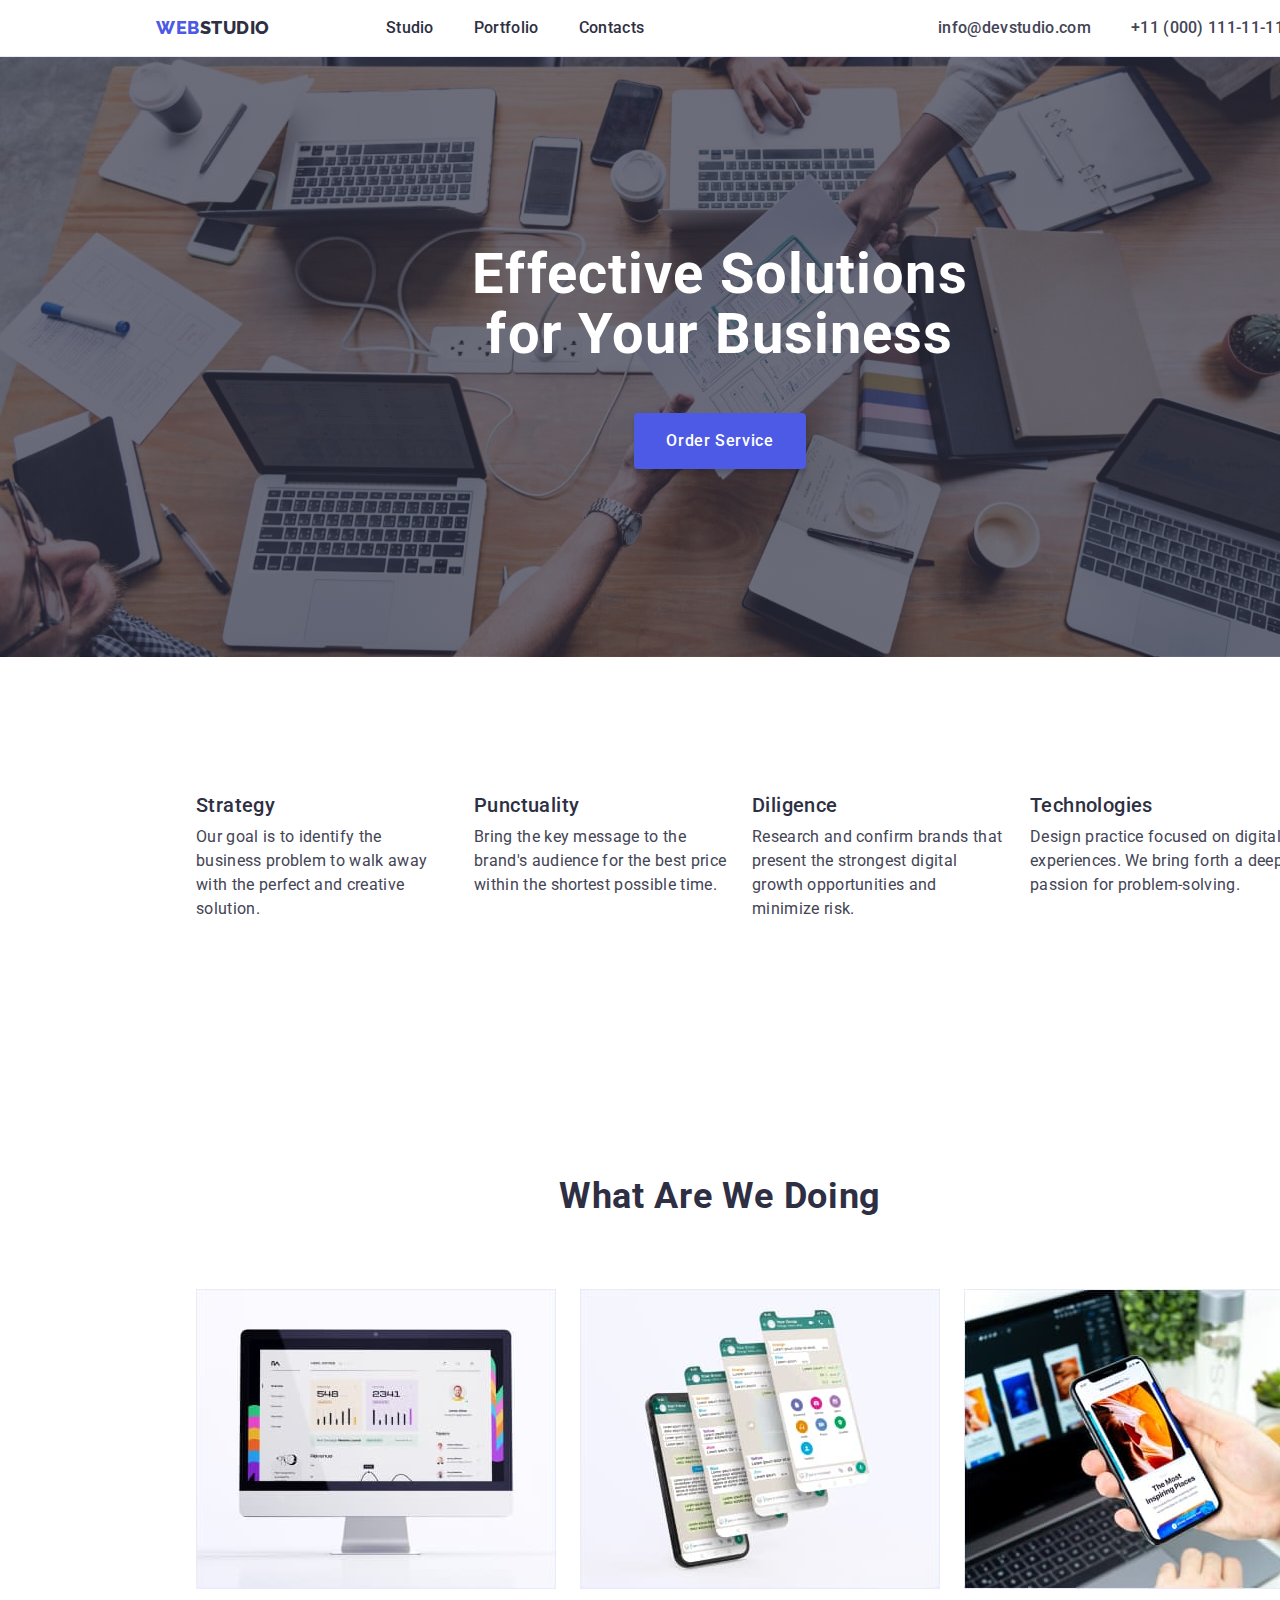
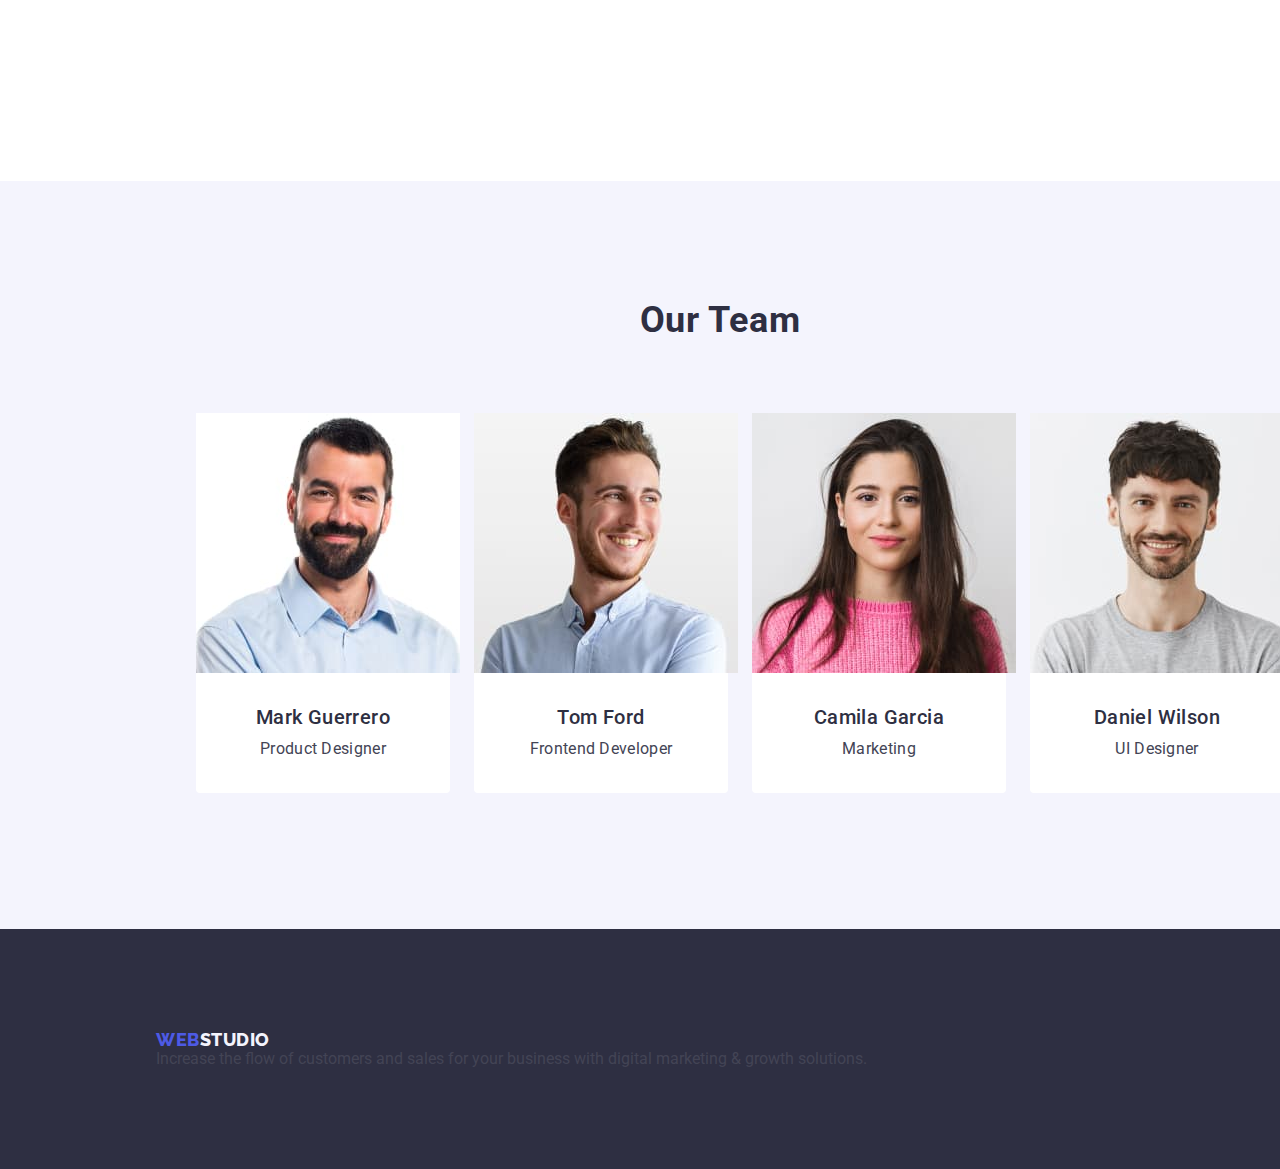
==== index.html @ 3279401d "Initial commit" ====
<!DOCTYPE html>
<html lang="en">

<head>
    <meta charset="UTF-8">
    <meta name="viewport" content="width=device-width, initial-scale=1.0">
    <title>Document</title>
    <link rel="preconnect" href="https://fonts.googleapis.com">
    <link rel="preconnect" href="https://fonts.gstatic.com" crossorigin>
    <link
        href="https://fonts.googleapis.com/css2?family=Raleway:ital,wght@0,100..900;1,100..900&family=Roboto:ital,wght@0,100;0,300;0,400;0,500;0,700;0,900;1,100;1,300;1,400;1,500;1,700;1,900&display=swap"
        rel="stylesheet">
    <link rel="stylesheet"
        href="https://cdnjs.cloudflare.com/ajax/libs/modern-normalize/2.0.0/modern-normalize.min.css" />
    <link href="./css/styles.css" rel="stylesheet">
</head>

<body>
    <header class="header">
        <div class="container">
            <nav class="nav">
                <a class="logo link" href="./index.html">
                    Web<span class="studio">Studio</span>
                </a>
                <ul class="list">
                    <li class="item"><a class="link" href="./index.html">Studio</a></li>
                    <li class="item"><a class="link" href="./portfolio.html">Portfolio</a></li>
                    <li class="item"><a class="link" href="">Contacts</a></li>
                </ul>
            </nav>
            <address class="contact">
                <ul class="list">
                    <li class="item"><a class="link contact-link"
                            href=" mailto:info@devstudio.com">info@devstudio.com</a>
                    </li>
                    <li class="item"><a class="link contact-link" href="tel:+110001111111">+11 (000) 111-11-11</a></li>
                </ul>
            </address>
        </div>
    </header>
    <main>
        <!--1st section-->
        <section class="our-service">
            <div class="container">
                <h1 class="service-title">
                    Effective Solutions for Your Business
                </h1>
                <button class="order-service" type="button">Order Service</button>
            </div>
        </section>

        <!--2nd section-->
        <section class="section">
            <div class="container">
                <h2 class="visually-hidden">cyan</h2>
                <ul class="list list-item">
                    <li class="feature-item">
                        <h3 class="feature">Strategy</h3>
                        <p class="feature-description">
                            Our goal is to identify the business
                            problem to walk away with the perfect and creative solution.
                        </p>
                    </li>
                    <li class="feature-item">
                        <h3 class="feature">Punctuality</h3>
                        <p class="feature-description">
                            Bring the key message to the brand's audience for the best price within the shortest
                            possible
                            time.
                        </p>
                    </li>
                    <li class="feature-item">
                        <h3 class="feature">Diligence</h3>
                        <p class="feature-description">
                            Research and confirm brands that present the strongest digital growth opportunities and
                            minimize
                            risk.
                        </p>
                    </li>
                    <li class="feature-item">
                        <h3 class="feature">Technologies</h3>
                        <p class="feature-description">
                            Design practice focused on digital experiences. We bring forth a deep passion for
                            problem-solving.
                        </p>
                    </li>
                </ul>
            </div>
        </section>

        <!--3rd section-->
        <section class="section">
            <div class="container">
                <h2 class="what-we-do">
                    What are we doing
                </h2>
                <ul class="list what-we-do">
                    <li class="list-item what-we-do-item">
                        <img src="./images/img-1.jpg" width="360" alt="Web">
                    </li>
                    <li class="list-item what-we-do-item">
                        <img src="./images/img-2.jpg" width="360" alt="Mobile">
                    </li>
                    <li class="list-item what-we-do-item">
                        <img src="./images/img-3.jpg" width="360" alt="Desktop">
                    </li>
                </ul>
            </div>
        </section>

        <!--4th section-->
        <section class="our-team">
            <div class="container">
                <h2 class="team">
                    Our Team
                </h2>
                <ul class="list our-team-list">
                    <li class="team-item">
                        <img src="./images/team-card-1.jpg" width="264" alt="Mark Guerrero">
                        <div class="team-container">
                            <h3 class="item-name">
                                Mark Guerrero
                            </h3>
                            <p class="team-card">
                                Product Designer
                            </p>
                        </div>
                    </li>
                    <li class="team-item">
                        <img src="./images/team-card-2.jpg" width="264" alt="Tom Ford">
                        <div class="team-container">
                            <h3 class="item-name">
                                Tom Ford
                            </h3>
                            <p class="team-card">
                                Frontend Developer
                            </p>
                        </div>
                    </li>
                    <li class="team-item">
                        <img src="./images/team-card-3.jpg" width="264" alt="Camila Garcia">
                        <div class="team-container">
                            <h3 class="item-name">
                                Camila Garcia
                            </h3>
                            <p class="team-card">
                                Marketing
                            </p>
                        </div>
                    </li>
                    <li class="team-item">
                        <img src="./images/team-card-4.jpg" width="264" alt="Daniel Wilson">
                        <div class="team-container">
                            <h3 class="item-name">
                                Daniel Wilson
                            </h3>
                            <p class="team-card">
                                UI Designer
                            </p>
                        </div>
                    </li>
                </ul>
            </div>
        </section>
    </main>
    <footer class="footer">
        <div class="container">
            <a class="logo link" href="./index.html">
                Web<span class="studio">Studio</span>
            </a>
            <p class="marketing">
                Increase the flow of customers and sales for your business with digital marketing & growth solutions.
            </p>
        </div>
    </footer>
</body>

</html>
---- css/styles.css ----
:root {
  --main-color: #434455;
  --item-color: #2e2f42;
  --cornflower: #e7e9fc;
  --white: #ffffff;
}

body {
  font-family: Roboto, sans-serif;
  color: var(--main-color);
  background-color: var(--white);
  width: 1440px;
  margin: auto;
}

img {
  display: block;
}

h1,
h2,
h3,
h4 h5,
h6,
p {
  margin: 0;
}

.header {
  border-bottom: 1px solid var(--cornflower);
  background: var(--white);
  box-shadow: 0px 1px 6px 0px rgba(46, 47, 66, 0.08),
    0px 1px 1px 0px rgba(46, 47, 66, 0.16),
    0px 2px 1px 0px rgba(46, 47, 66, 0.08);
}

.container {
  width: 1158px;
  margin: 0 auto;
  padding: 0 15px 0 15px;
}

.header > .container {
  display: flex;
  justify-content: space-between;
}

.nav {
  display: flex;
  align-items: center;
}

.list {
  list-style: none;
  display: flex;
  gap: 40px;
}

.link {
  text-decoration: none;
  color: var(--item-color);
  display: block;
}

.contact-link {
  color: var(--main-color);
}

.link:focus,
.link:hover {
  color: #404bbf;
}

.address {
  font-style: normal;
}

.contact {
  font-style: normal;
  line-height: 1.5;
}

.item {
  font-weight: 500;
  font-size: 16px;
  line-height: 1.5;
  letter-spacing: 0.02em;
  color: var(--item-color);
  text-decoration: none;
}

.logo {
  font-family: Raleway, sans-serif;
  font-size: 18px;
  font-weight: 800;
  line-height: 1.17;
  letter-spacing: 0.03em;
  text-align: left;
  text-transform: uppercase;
  color: #4d5ae5;
  text-decoration: none;
  margin-right: 76px;
}

.logo > .studio {
  color: var(--item-color);
}

.footer > .logo > .studio {
  color: var(--white);
}

.section {
  padding: 120px 0 120px;
}

.visually-hidden {
  position: absolute;
  width: 1px;
  height: 1px;
  margin: -1px;
  border: 0;
  padding: 0;
  white-space: nowrap;
  clip-path: inset(100%);
  clip: rect(0 0 0 0);
  overflow: hidden;
}

/* 1st section */
.our-service {
  background-color: #2e2f42;
  justify-content: center;
  padding: 188px 0 188px;
  display: block;
  background-image: linear-gradient(
      rgba(46, 47, 66, 0.7),
      rgba(46, 47, 66, 0.7)
    ),
    url(../images/people-office.jpg);
  max-width: 1440px;
  background-repeat: no-repeat;
  background-position: center;
  background-size: cover;
}

.service-title {
  font-size: 56px;
  line-height: 1.07;
  text-align: center;
  letter-spacing: 0.02em;
  color: var(--white);
  max-width: 496px;

  text-align: center;
  margin: auto;
  margin-bottom: 48px;
}

.order-service {
  font-family: inherit;
  font-weight: 500;
  font-size: 16px;
  background-color: #4d5ae5;
  line-height: 1.5;
  letter-spacing: 0.04em;
  color: var(--white);
  cursor: pointer;
  min-width: 169px;
  height: 56px;
  border: none;
  border-radius: 4px;

  margin: auto;
  padding: 16px 32px;
  display: block;
  box-shadow: 0px 4px 4px 0px rgba(0, 0, 0, 0.15);
  transition: background-color 250ms cubic-bezier(0.4, 0, 0.2, 1);
}

.order-service:hover,
.order-service:focus {
  background-color: #404bbf;
}
/* end 1st section */

/* 2nd section */
.feature {
  font-weight: 500;
  font-size: 20px;
  line-height: 1.2;
  letter-spacing: 0.02em;
  color: var(--item-color);
  margin-bottom: 8px;
}

.feature-description {
  font-size: 16px;
  line-height: 1.5;
  letter-spacing: 0.02em;
  color: #434455;
}

.list-item {
  gap: 24px;
}
/* end 2nd section */

/* 3rd section */
.what-we-do {
  font-size: 36px;
  line-height: 1.11;
  text-align: center;
  letter-spacing: 0.02em;
  text-transform: capitalize;
  color: var(--item-color);
  margin-bottom: 72px;
  gap: 24px;
}

.what-we-do-item {
  flex-basis: calc((100% - 3 * 16px) / 3);
}
/* end 3rd section */

/* 4th section */
.our-team {
  background-color: #f4f4fd;
  padding: 120px 0 120px;
}

.our-team-list {
  gap: 24px;
}

.team {
  background-color: #f4f4fd;
  color: var(--item-color);
  font-size: 36px;
  line-height: 1.11;
  letter-spacing: 0.02em;
  text-transform: capitalize;
  text-align: center;
  margin-bottom: 72px;
}

.team-item {
  background-color: var(--white);
  width: calc((100% - 72px) / 4);
  border-radius: 0px 0px 4px 4px;
}

.team-card {
  font-size: 16px;
  line-height: 1.5;
  letter-spacing: 0.02em;
  text-align: center;
}

.team-container {
  padding: 32px 0 32px;
}

.item-name {
  font-weight: 500;
  font-size: 20px;
  line-height: 1.2;
  letter-spacing: 0.02em;
  color: var(--item-color);
  text-align: center;
  margin-bottom: 8px;
}
/* end 4th section */

.footer {
  background-color: #2e2f42;
  justify-content: center;
  padding: 100px 0 100px;
}

.footer > .container .logo .studio {
  color: #f4f4fd;
}
.footer > .container > .link {
  display: inline-block;
}

.footer > .marketing {
  font-size: 16px;
  font-weight: 400;
  line-height: 24px;
  letter-spacing: 0.02em;
  text-align: left;
  color: #f4f4fd;
}

.filter-btn {
  font-family: Roboto, sans-serif;
  font-weight: 500;
  font-size: 16px;
  line-height: 1.5;
  letter-spacing: 0.04em;
  color: #4d5ae5;
  background-color: #f4f4fd;
  cursor: pointer;
  padding: 12px 24px 12px;
  border: 1px solid #e7e9fc;
  border-radius: 4px;
}

.filter-btn:focus,
.filter-btn:hover {
  color: var(--white);
  background-color: #404bbf;
  border: 1px solid transparent;
}

.portfolio {
  padding: 96px 0 120px 0;
}

.portfolio-item {
  font-weight: 500;
  font-size: 20px;
  line-height: 1.2;
  letter-spacing: 0.02em;
  color: var(--item-color);
  margin-bottom: 8px;
}

.portfolio-desc {
  font-size: 16px;
  letter-spacing: 0.02em;
  color: var(--main-color);
  line-height: 1.5;
}

.filter {
  justify-content: center;
  gap: 24px;
  margin-bottom: 72px;
}

.service-list {
  flex-wrap: wrap;
  column-gap: 24px;
  row-gap: 48px;
}

.service-list-item {
  width: calc((100% - 48px) / 3);
}

.name-category {
  padding: 32px 16px;
  border: 1px solid #e7e9fc;
  border-top: none;
}

.feature-item {
  width: calc((100% - 3 * 24px) / 4);
}
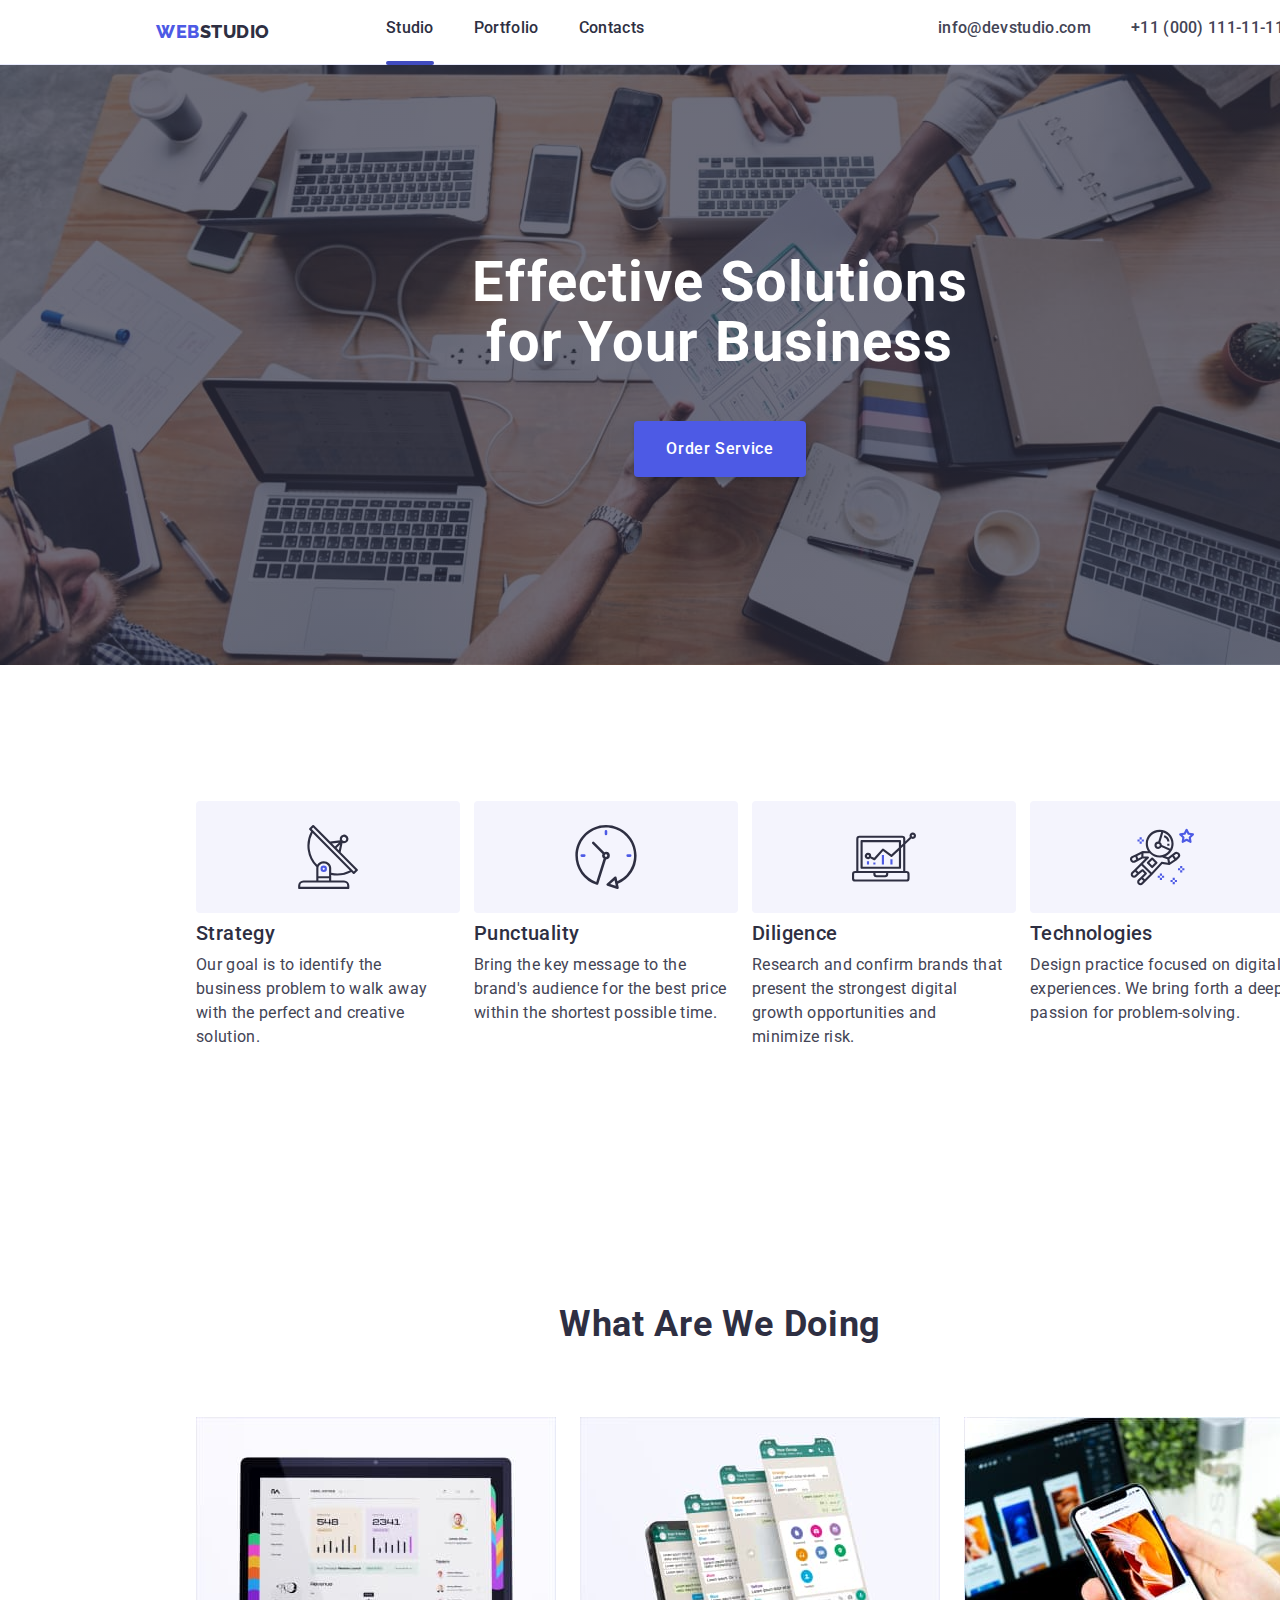
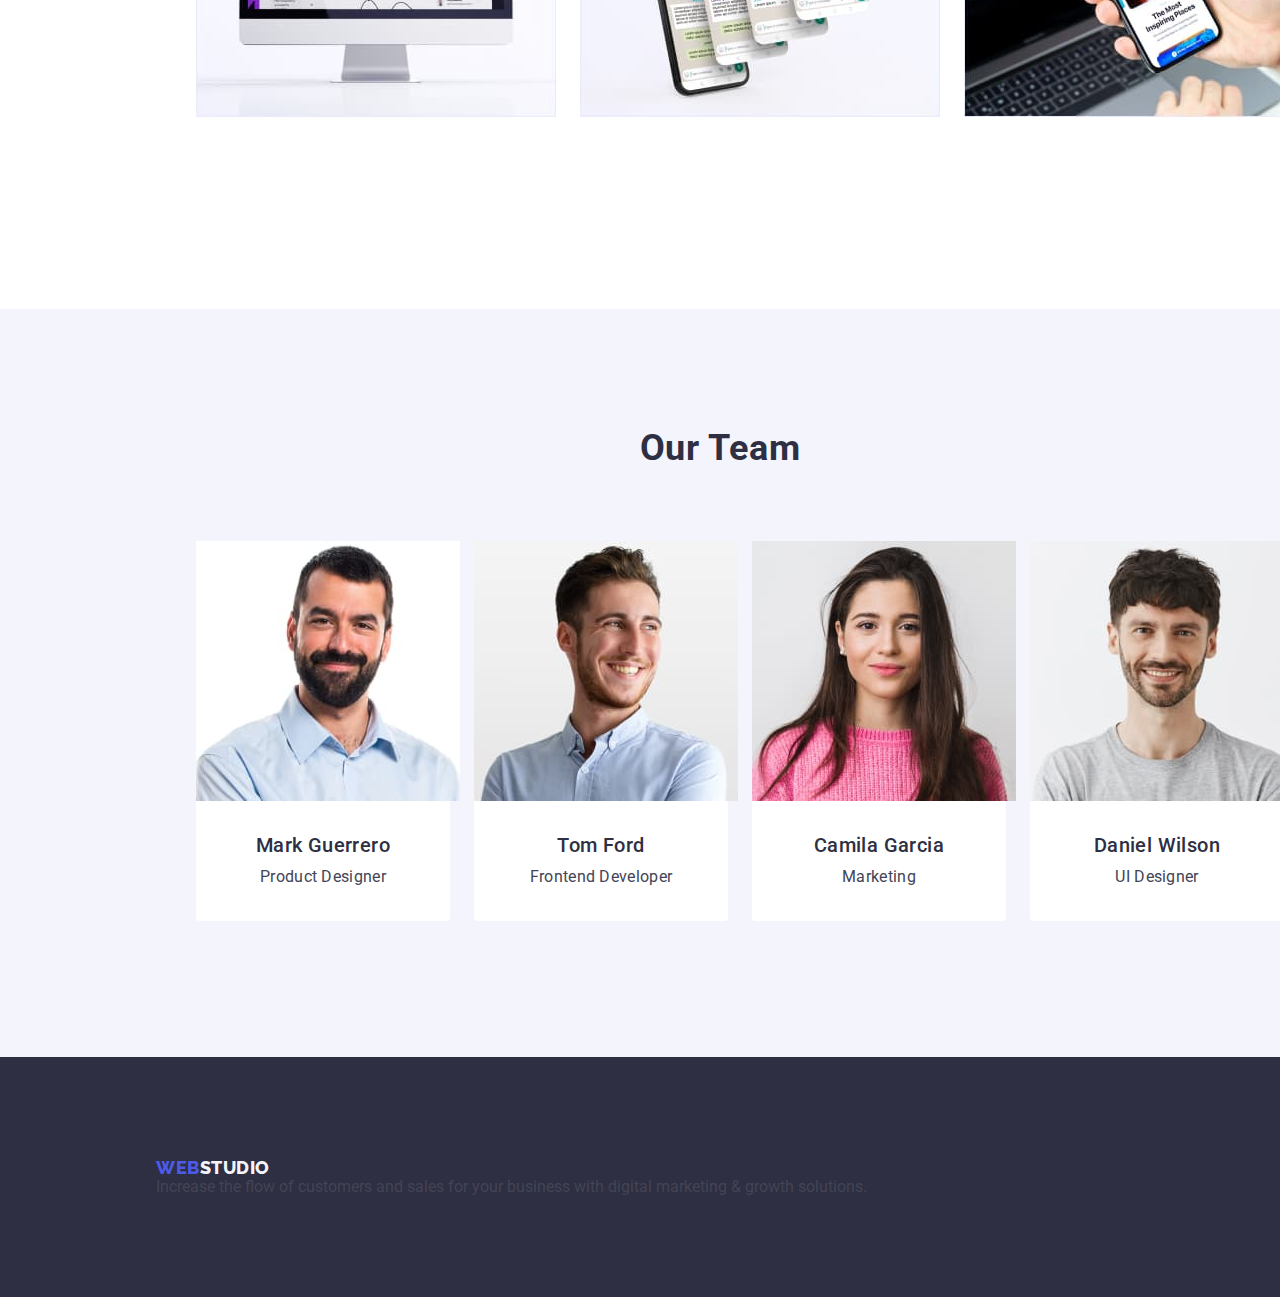
==== commit ad3c1d5c: "Init commit" ====
--- a/index.html
+++ b/index.html
@@ -23,9 +23,9 @@
                     Web<span class="studio">Studio</span>
                 </a>
                 <ul class="list">
-                    <li class="item"><a class="link" href="./index.html">Studio</a></li>
-                    <li class="item"><a class="link" href="./portfolio.html">Portfolio</a></li>
-                    <li class="item"><a class="link" href="">Contacts</a></li>
+                    <li class="item"><a class="link-head link menu-active" href="./index.html">Studio</a></li>
+                    <li class="item"><a class="link-head link" href="./portfolio.html">Portfolio</a></li>
+                    <li class="item"><a class="link-head link" href="">Contacts</a></li>
                 </ul>
             </nav>
             <address class="contact">
@@ -55,6 +55,10 @@
                 <h2 class="visually-hidden">cyan</h2>
                 <ul class="list list-item">
                     <li class="feature-item">
+                        <div class="feature-icon">
+                            <span class="icon icon-antenna"></span>
+                        </div>
+
                         <h3 class="feature">Strategy</h3>
                         <p class="feature-description">
                             Our goal is to identify the business
@@ -62,6 +66,9 @@
                         </p>
                     </li>
                     <li class="feature-item">
+                        <div class="feature-icon">
+                            <span class="icon icon-clock"></span>
+                        </div>
                         <h3 class="feature">Punctuality</h3>
                         <p class="feature-description">
                             Bring the key message to the brand's audience for the best price within the shortest
@@ -70,6 +77,9 @@
                         </p>
                     </li>
                     <li class="feature-item">
+                        <div class="feature-icon">
+                            <span class="icon icon-diagram"></span>
+                        </div>
                         <h3 class="feature">Diligence</h3>
                         <p class="feature-description">
                             Research and confirm brands that present the strongest digital growth opportunities and
@@ -78,6 +88,9 @@
                         </p>
                     </li>
                     <li class="feature-item">
+                        <div class="feature-icon">
+                            <span class="icon icon-astronaut"></span>
+                        </div>
                         <h3 class="feature">Technologies</h3>
                         <p class="feature-description">
                             Design practice focused on digital experiences. We bring forth a deep passion for
--- a/css/styles.css
+++ b/css/styles.css
@@ -1,8 +1,10 @@
 :root {
   --main-color: #434455;
-  --item-color: #2e2f42;
   --cornflower: #e7e9fc;
   --white: #ffffff;
+  --ocean: #404bbf;
+  --navyblue: #2e2f42;
+  --cloud: #f4f4fd;
 }
 
 body {
@@ -56,10 +58,58 @@
   gap: 40px;
 }
 
+.nav .list {
+  margin-bottom: 0;
+}
+
 .link {
   text-decoration: none;
-  color: var(--item-color);
+  color: var(--navyblue);
   display: block;
+}
+
+.link-head {
+  color: var(--navyblue);
+  font-weight: 500;
+  line-height: 1.5;
+  letter-spacing: 0.02em;
+  padding: 0px 0px 24px 0px;
+  display: block;
+  position: relative;
+  transition: color 250ms cubic-bezier(0.4, 0, 0.2, 1);
+}
+
+.link-head:hover::after,
+.link-head:focus::after {
+  border: 2px solid var(--ocean);
+  background-color: var(--ocean);
+  width: 100%;
+}
+
+.link-head::after {
+  border-radius: 2px;
+  border: 2px solid transparent;
+  height: 4px;
+  width: 0;
+  position: absolute;
+  left: 0;
+  bottom: -1px;
+  background-color: var(--ocean);
+  transition: width 250ms cubic-bezier(0.4, 0, 0.2, 1),
+    background-color 250ms cubic-bezier(0.4, 0, 0.2, 1),
+    border 250ms cubic-bezier(0.4, 0, 0.2, 1);
+}
+
+.menu-active::after {
+  content: "";
+  border: 2px solid var(--ocean);
+  border-radius: 2px;
+  background-color: var(--ocean);
+  height: 4px;
+  width: 100%;
+  position: absolute;
+  left: 0;
+  bottom: -1px;
 }
 
 .contact-link {
@@ -85,7 +135,7 @@
   font-size: 16px;
   line-height: 1.5;
   letter-spacing: 0.02em;
-  color: var(--item-color);
+  color: var(--navyblue);
   text-decoration: none;
 }
 
@@ -103,7 +153,7 @@
 }
 
 .logo > .studio {
-  color: var(--item-color);
+  color: var(--navyblue);
 }
 
 .footer > .logo > .studio {
@@ -190,7 +240,7 @@
   font-size: 20px;
   line-height: 1.2;
   letter-spacing: 0.02em;
-  color: var(--item-color);
+  color: var(--navyblue);
   margin-bottom: 8px;
 }
 
@@ -199,6 +249,17 @@
   line-height: 1.5;
   letter-spacing: 0.02em;
   color: #434455;
+}
+
+.feature-icon {
+  width: 264px;
+  height: 112px;
+  background-color: var(--cloud);
+  display: flex;
+  justify-content: center;
+  align-items: center;
+  border-radius: 4px;
+  margin-bottom: 8px;
 }
 
 .list-item {
@@ -213,7 +274,7 @@
   text-align: center;
   letter-spacing: 0.02em;
   text-transform: capitalize;
-  color: var(--item-color);
+  color: var(--navyblue);
   margin-bottom: 72px;
   gap: 24px;
 }
@@ -235,7 +296,7 @@
 
 .team {
   background-color: #f4f4fd;
-  color: var(--item-color);
+  color: var(--navyblue);
   font-size: 36px;
   line-height: 1.11;
   letter-spacing: 0.02em;
@@ -266,7 +327,7 @@
   font-size: 20px;
   line-height: 1.2;
   letter-spacing: 0.02em;
-  color: var(--item-color);
+  color: var(--navyblue);
   text-align: center;
   margin-bottom: 8px;
 }
@@ -324,7 +385,7 @@
   font-size: 20px;
   line-height: 1.2;
   letter-spacing: 0.02em;
-  color: var(--item-color);
+  color: var(--navyblue);
   margin-bottom: 8px;
 }
 
@@ -360,3 +421,31 @@
 .feature-item {
   width: calc((100% - 3 * 24px) / 4);
 }
+
+/* -- icons -- */
+
+.icon {
+  display: inline-block;
+  background-repeat: no-repeat;
+  background-image: url("../images/icons.svg");
+}
+.icon-antenna {
+  width: 64px;
+  height: 64px;
+  background-position: 0 0;
+}
+.icon-clock {
+  width: 64px;
+  height: 64px;
+  background-position: -128px 0;
+}
+.icon-diagram {
+  width: 64px;
+  height: 64px;
+  background-position: -256px 0;
+}
+.icon-astronaut {
+  width: 64px;
+  height: 64px;
+  background-position: -384px 0;
+}
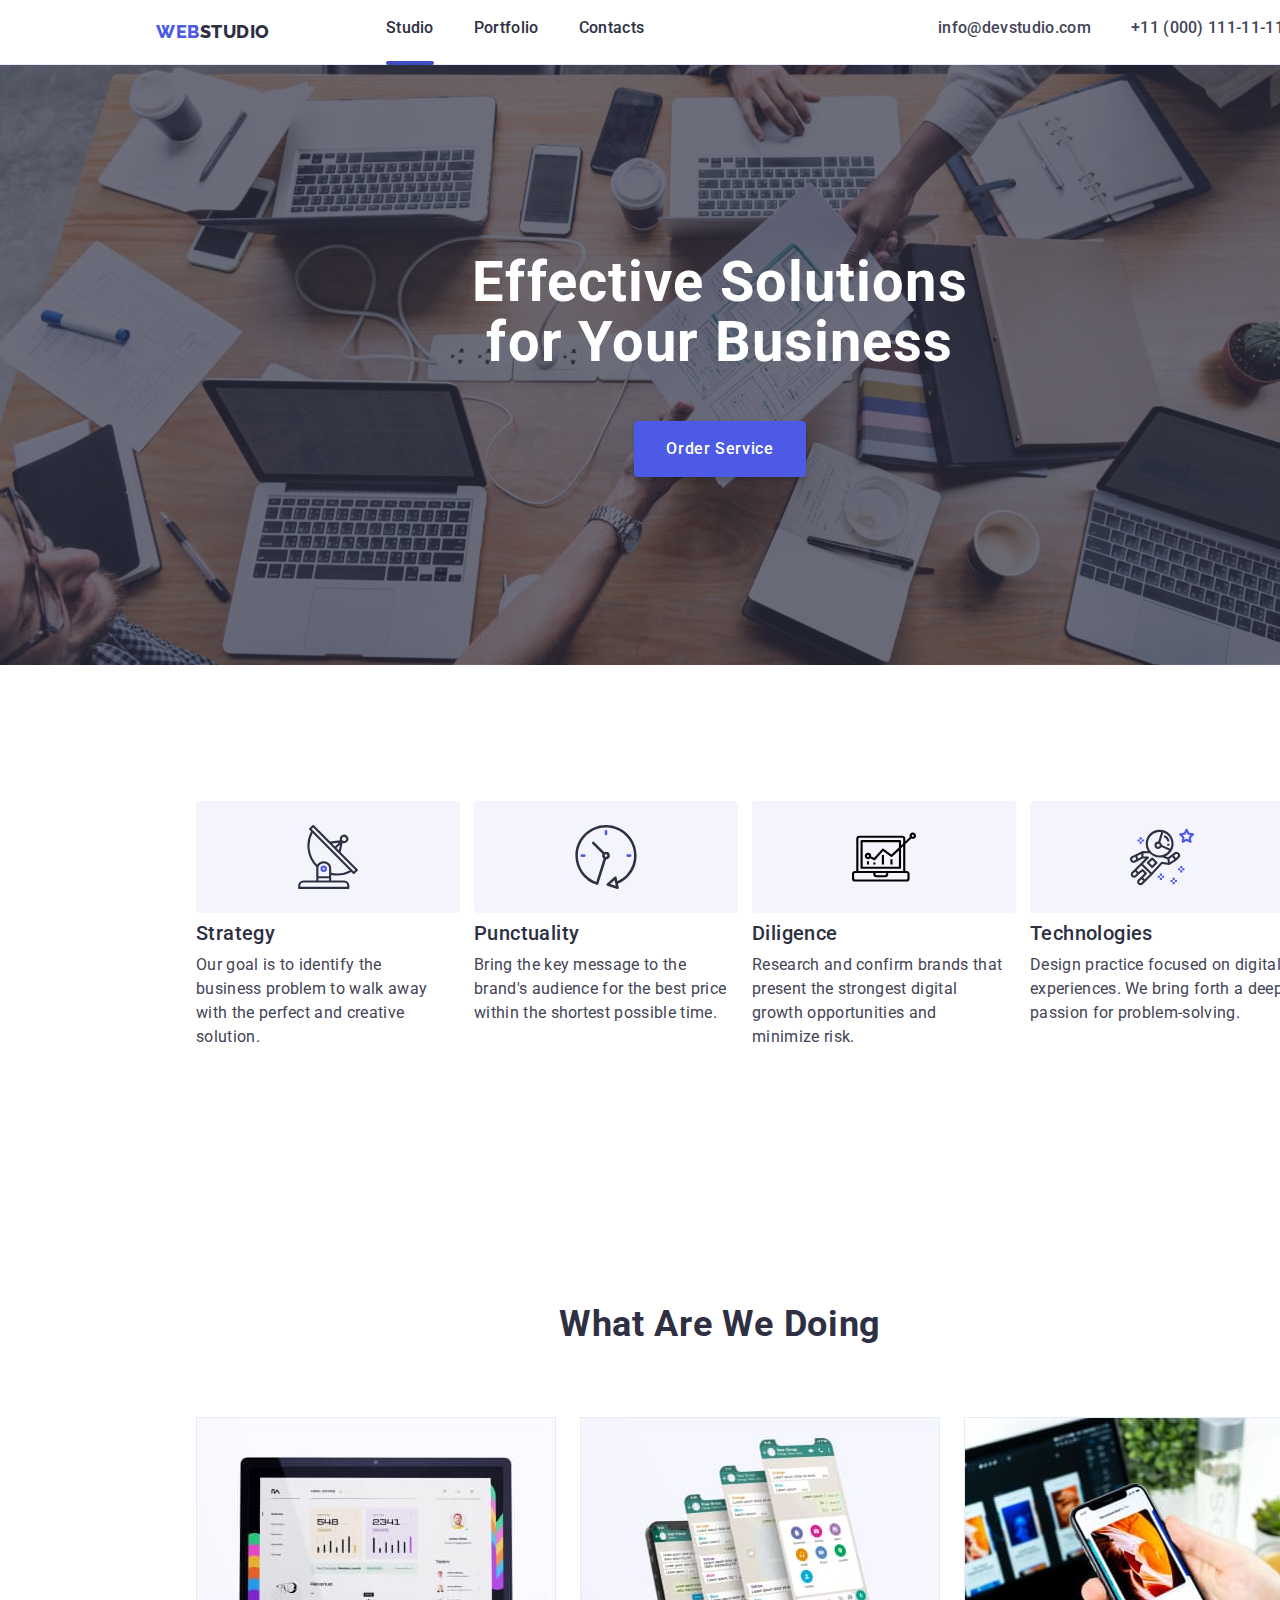
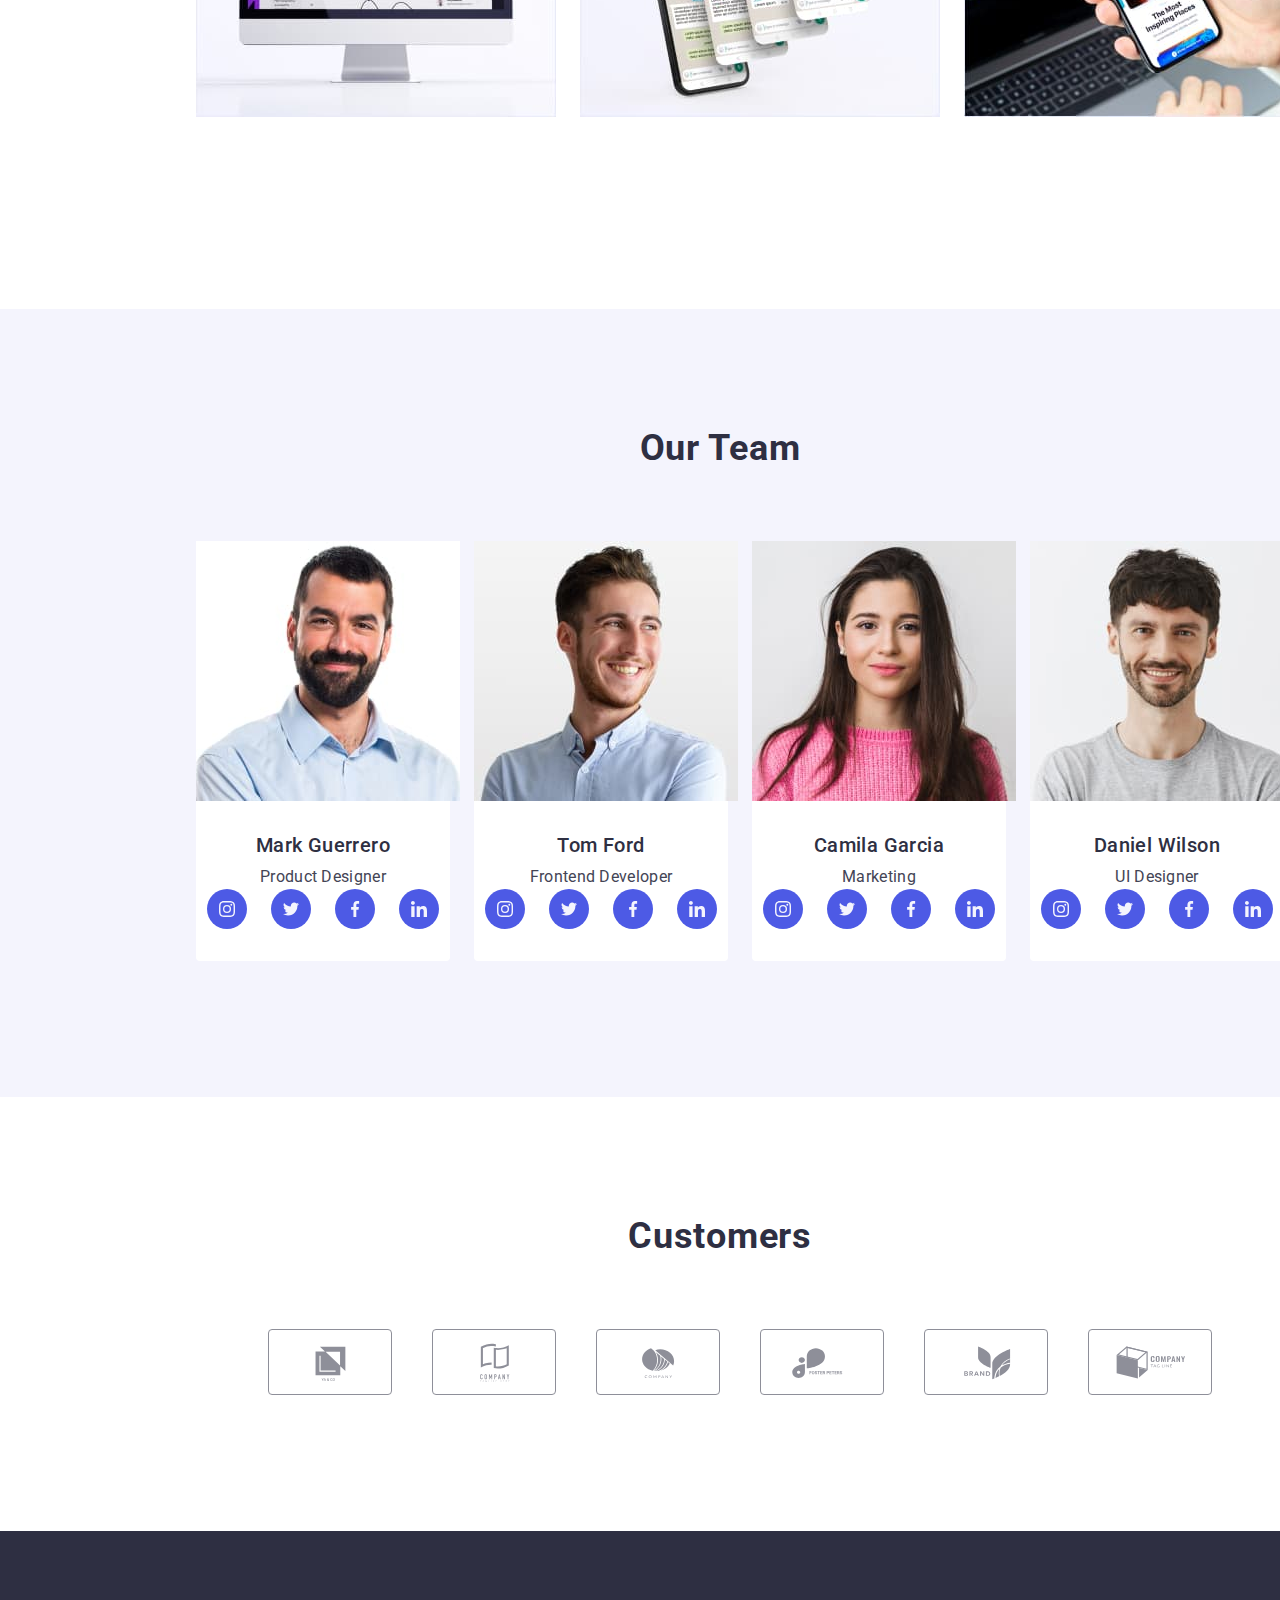
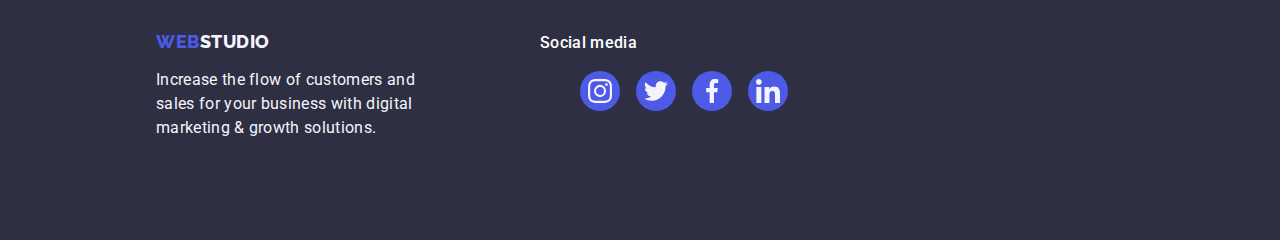
==== commit b20e376f: "add icons" ====
--- a/index.html
+++ b/index.html
@@ -45,7 +45,7 @@
                 <h1 class="service-title">
                     Effective Solutions for Your Business
                 </h1>
-                <button class="order-service" type="button">Order Service</button>
+                <button class="order-service" type="button" data-modal-open>Order Service</button>
             </div>
         </section>
 
@@ -56,7 +56,7 @@
                 <ul class="list list-item">
                     <li class="feature-item">
                         <div class="feature-icon">
-                            <span class="icon icon-antenna"></span>
+                            <span class="icon antenna"></span>
                         </div>
 
                         <h3 class="feature">Strategy</h3>
@@ -67,7 +67,7 @@
                     </li>
                     <li class="feature-item">
                         <div class="feature-icon">
-                            <span class="icon icon-clock"></span>
+                            <span class="icon clock"></span>
                         </div>
                         <h3 class="feature">Punctuality</h3>
                         <p class="feature-description">
@@ -78,7 +78,7 @@
                     </li>
                     <li class="feature-item">
                         <div class="feature-icon">
-                            <span class="icon icon-diagram"></span>
+                            <span class="icon diagram"></span>
                         </div>
                         <h3 class="feature">Diligence</h3>
                         <p class="feature-description">
@@ -89,7 +89,7 @@
                     </li>
                     <li class="feature-item">
                         <div class="feature-icon">
-                            <span class="icon icon-astronaut"></span>
+                            <span class="icon astronaut"></span>
                         </div>
                         <h3 class="feature">Technologies</h3>
                         <p class="feature-description">
@@ -137,6 +137,28 @@
                             <p class="team-card">
                                 Product Designer
                             </p>
+                            <ul class="social-list list">
+                                <li class="social-item">
+                                    <a href="#" class="social-link">
+                                        <span class="icon instagram"></span>
+                                    </a>
+                                </li>
+                                <li class="social-item">
+                                    <a href="#" class="social-link">
+                                        <span class="icon twitter"></span>
+                                    </a>
+                                </li>
+                                <li class="social-item">
+                                    <a href="#" class="social-link">
+                                        <span class="icon facebook"></span>
+                                    </a>
+                                </li>
+                                <li class="social-item">
+                                    <a href="#" class="social-link">
+                                        <span class="icon linkedin"></span>
+                                    </a>
+                                </li>
+                            </ul>
                         </div>
                     </li>
                     <li class="team-item">
@@ -148,6 +170,28 @@
                             <p class="team-card">
                                 Frontend Developer
                             </p>
+                            <ul class="social-list list">
+                                <li class="social-item">
+                                    <a href="#" class="social-link">
+                                        <span class="icon instagram"></span>
+                                    </a>
+                                </li>
+                                <li class="social-item">
+                                    <a href="#" class="social-link">
+                                        <span class="icon twitter"></span>
+                                    </a>
+                                </li>
+                                <li class="social-item">
+                                    <a href="#" class="social-link">
+                                        <span class="icon facebook"></span>
+                                    </a>
+                                </li>
+                                <li class="social-item">
+                                    <a href="#" class="social-link">
+                                        <span class="icon linkedin"></span>
+                                    </a>
+                                </li>
+                            </ul>
                         </div>
                     </li>
                     <li class="team-item">
@@ -159,6 +203,28 @@
                             <p class="team-card">
                                 Marketing
                             </p>
+                            <ul class="social-list list">
+                                <li class="social-item">
+                                    <a href="#" class="social-link">
+                                        <span class="icon instagram"></span>
+                                    </a>
+                                </li>
+                                <li class="social-item">
+                                    <a href="#" class="social-link">
+                                        <span class="icon twitter"></span>
+                                    </a>
+                                </li>
+                                <li class="social-item">
+                                    <a href="#" class="social-link">
+                                        <span class="icon facebook"></span>
+                                    </a>
+                                </li>
+                                <li class="social-item">
+                                    <a href="#" class="social-link">
+                                        <span class="icon linkedin"></span>
+                                    </a>
+                                </li>
+                            </ul>
                         </div>
                     </li>
                     <li class="team-item">
@@ -170,22 +236,123 @@
                             <p class="team-card">
                                 UI Designer
                             </p>
-                        </div>
+                            <ul class="social-list list">
+                                <li class="social-item">
+                                    <a href="#" class="social-link">
+                                        <span class="icon instagram"></span>
+                                    </a>
+                                </li>
+                                <li class="social-item">
+                                    <a href="#" class="social-link">
+                                        <span class="icon twitter"></span>
+                                    </a>
+                                </li>
+                                <li class="social-item">
+                                    <a href="#" class="social-link">
+                                        <span class="icon facebook"></span>
+                                    </a>
+                                </li>
+                                <li class="social-item">
+                                    <a href="#" class="social-link">
+                                        <span class="icon linkedin"></span>
+                                    </a>
+                                </li>
+                            </ul>
+                        </div>
+                    </li>
+                </ul>
+            </div>
+        </section>
+
+        <!--5th/customer section-->
+        <section class="section">
+            <div class="container">
+                <h2 class="customers-header">Customers</h2>
+                <ul class="customer-list list">
+                    <li class="customers-item">
+                        <a href="#" class="customers-link">
+                            <span class="icon client1"></span>
+                        </a>
+                    </li>
+
+                    <li class="customers-item">
+                        <a href="#" class="customers-link">
+                            <span class="icon client2"></span>
+                        </a>
+                    </li>
+
+                    <li class="customers-item">
+                        <a href="#" class="customers-link">
+                            <span class="icon client3"></span>
+                        </a>
+                    </li>
+
+                    <li class="customers-item">
+                        <a href="#" class="customers-link">
+                            <span class="icon client4"></span>
+                        </a>
+                    </li>
+                    <li class="customers-item">
+                        <a href="#" class="customers-link">
+                            <span class="icon client5"></span>
+                        </a>
+                    </li>
+                    <li class="customers-item">
+                        <a href="#" class="customers-link">
+                            <span class="icon client6"></span>
+                        </a>
                     </li>
                 </ul>
             </div>
         </section>
     </main>
     <footer class="footer">
-        <div class="container">
-            <a class="logo link" href="./index.html">
-                Web<span class="studio">Studio</span>
-            </a>
-            <p class="marketing">
-                Increase the flow of customers and sales for your business with digital marketing & growth solutions.
-            </p>
+        <div class="footer-container container">
+            <div class="footer-logo">
+                <a class="logo link" href="./index.html">
+                    Web<span class="studio">Studio</span>
+                </a>
+                <p class="marketing">
+                    Increase the flow of customers and sales for your business with digital marketing & growth
+                    solutions.
+                </p>
+            </div>
+
+            <div>
+                <p class="footer-social-media">Social media</p>
+                <ul class="footer-list list">
+                    <li class="footer-social-item">
+                        <a href="#" class="footer-social-link">
+                            <span class="icon instagram"></span>
+                        </a>
+                    </li>
+                    <li class="footer-social-item">
+                        <a href="#" class="footer-social-link">
+                            <span class="icon twitter"></span>
+                        </a>
+                    </li>
+                    <li class="footer-social-item">
+                        <a href="#" class="footer-social-link">
+                            <span class="icon facebook"></span>
+                        </a>
+                    </li>
+                    <li class="footer-social-item">
+                        <a href="#" class="footer-social-link">
+                            <span class="icon linkedin"></span>
+                        </a>
+                    </li>
+                </ul>
+            </div>
         </div>
     </footer>
+    <div class="backdrop is-hidden" data-modal="">
+        <div class="modal">
+            <button type="button" class="modal-close" data-modal-close="">
+                <span class="icon close"></span>
+            </button>
+        </div>
+    </div>
+    <script src="./js/scripts.js"></script>
 </body>
 
 </html>--- a/css/styles.css
+++ b/css/styles.css
@@ -5,6 +5,8 @@
   --ocean: #404bbf;
   --navyblue: #2e2f42;
   --cloud: #f4f4fd;
+  --iris: #4d5ae5;
+  --lightslate: #8e8f99;
 }
 
 body {
@@ -331,6 +333,29 @@
   text-align: center;
   margin-bottom: 8px;
 }
+
+.social-list {
+  display: flex;
+  justify-content: center;
+  gap: 24px;
+  padding: 0;
+}
+
+.social-item {
+  width: 40px;
+  height: 40px;
+}
+
+.social-link {
+  width: 100%;
+  height: 100%;
+  border-radius: 50%;
+  background-color: var(--iris);
+  display: flex;
+  align-items: center;
+  justify-content: center;
+  transition: background-color 250ms cubic-bezier(0.4, 0, 0.2, 1);
+}
 /* end 4th section */
 
 .footer {
@@ -339,20 +364,65 @@
   padding: 100px 0 100px;
 }
 
-.footer > .container .logo .studio {
+.footer-container .logo .studio {
   color: #f4f4fd;
 }
-.footer > .container > .link {
+.footer-container .link {
   display: inline-block;
-}
-
-.footer > .marketing {
+  margin-bottom: 16px;
+}
+
+.footer .marketing {
   font-size: 16px;
   font-weight: 400;
   line-height: 24px;
   letter-spacing: 0.02em;
   text-align: left;
   color: #f4f4fd;
+  max-width: 264px;
+}
+
+.footer-container {
+  display: flex;
+}
+
+.footer-logo {
+  margin-right: 120px;
+}
+
+.footer-social-media {
+  color: var(--white);
+  font-weight: 500;
+  margin-bottom: 16px;
+  line-height: 1.5;
+  letter-spacing: 0.02em;
+}
+
+.footer-list {
+  flex-wrap: wrap;
+  display: flex;
+  align-items: center;
+  gap: 16px;
+}
+
+.footer-social-item {
+  width: 40px;
+  height: 40px;
+}
+
+.footer-social-link {
+  width: 100%;
+  height: 100%;
+  border-radius: 50%;
+  display: flex;
+  align-items: center;
+  justify-content: center;
+  background-color: var(--iris);
+  transition: background-color 250ms cubic-bezier(0.4, 0, 0.2, 1);
+}
+
+.footer .icon {
+  transform: scale(1.5);
 }
 
 .filter-btn {
@@ -422,30 +492,170 @@
   width: calc((100% - 3 * 24px) / 4);
 }
 
+/* customer section */
+.customers-header {
+  margin-bottom: 72px;
+  justify-content: center;
+  color: var(--navyblue);
+  display: flex;
+  font-size: 36px;
+  font-weight: 700;
+  line-height: 1.11;
+  letter-spacing: 0.02em;
+  text-transform: capitalize;
+}
+
+.customers-link {
+  width: 100%;
+  height: 100%;
+  border: 1px solid var(--lightslate);
+  border-radius: 4px;
+  display: flex;
+  justify-content: center;
+  align-items: center;
+  color: var(--lightslate);
+  transition: color 250ms cubic-bezier(0.4, 0, 0.2, 1),
+    border-color 250ms cubic-bezier(0.4, 0, 0.2, 1);
+}
+
+.customer-list {
+  justify-content: center;
+}
+
+.is-hidden {
+  opacity: 0;
+  visibility: hidden;
+  pointer-events: none;
+}
+.backdrop {
+  position: fixed;
+  top: 0;
+  left: 0;
+  width: 100%;
+  height: 100%;
+  background-color: rgba(46, 47, 66, 0.4);
+  transition: opacity 250ms cubic-bezier(0.4, 0, 0.2, 1),
+    visibility 250ms cubic-bezier(0.4, 0, 0.2, 1);
+}
+
+.backdrop.is-hidden .modal {
+  transform: translate(-50%, -50%) scale(0);
+}
+.modal {
+  position: absolute;
+  left: 50%;
+  top: 50%;
+  transform: translate(-50%, -50%) scale(1);
+  width: 408px;
+  min-height: 584px;
+  background: #fcfcfc;
+  box-shadow: 0px 1px 1px rgba(0, 0, 0, 0.14), 0px 1px 3px rgba(0, 0, 0, 0.12),
+    0px 2px 1px rgba(0, 0, 0, 0.2);
+  border-radius: 4px;
+  transition: transform 250ms cubic-bezier(0.4, 0, 0.2, 1);
+  margin-top: 13px;
+  margin-left: -30px;
+}
+
+.modal-close {
+  position: absolute;
+  width: 24px;
+  height: 24px;
+  top: 24px;
+  right: 24px;
+  border-radius: 50%;
+  display: flex;
+  align-items: center;
+  justify-content: center;
+  background-color: #e7e9fc;
+  border: 1px solid rgba(0, 0, 0, 0.1);
+  padding: 0;
+  cursor: pointer;
+  transition: background-color 250ms cubic-bezier(0.4, 0, 0.2, 1),
+    border 250ms cubic-bezier(0.4, 0, 0.2, 1);
+}
+
 /* -- icons -- */
 
 .icon {
   display: inline-block;
   background-repeat: no-repeat;
-  background-image: url("../images/icons.svg");
-}
-.icon-antenna {
+  background-image: url(../images/icons.svg);
+}
+
+.antenna {
   width: 64px;
   height: 64px;
   background-position: 0 0;
 }
-.icon-clock {
+.clock {
   width: 64px;
   height: 64px;
   background-position: -128px 0;
 }
-.icon-diagram {
+.diagram {
   width: 64px;
   height: 64px;
   background-position: -256px 0;
 }
-.icon-astronaut {
+.astronaut {
   width: 64px;
   height: 64px;
   background-position: -384px 0;
 }
+.instagram {
+  width: 16px;
+  height: 16px;
+  background-position: 0 -128px;
+}
+.twitter {
+  width: 16px;
+  height: 16px;
+  background-position: -80px -128px;
+}
+.facebook {
+  width: 16px;
+  height: 16px;
+  background-position: -160px -128px;
+}
+.linkedin {
+  width: 16px;
+  height: 16px;
+  background-position: -240px -128px;
+}
+.client1 {
+  width: 122px;
+  height: 64px;
+  background-position: 0 -208px;
+}
+.client2 {
+  width: 122px;
+  height: 64px;
+  background-position: -256px -208px;
+}
+.client3 {
+  width: 122px;
+  height: 64px;
+  background-position: -512px -208px;
+}
+.client4 {
+  width: 122px;
+  height: 64px;
+  background-position: -768px -208px;
+}
+.client5 {
+  width: 122px;
+  height: 64px;
+  background-position: -1024px -208px;
+}
+.client6 {
+  width: 122px;
+  height: 64px;
+  background-position: -1280px -208px;
+}
+
+.close {
+  width: 24px;
+  height: 24px;
+  background-position: 0 -336px;
+}
